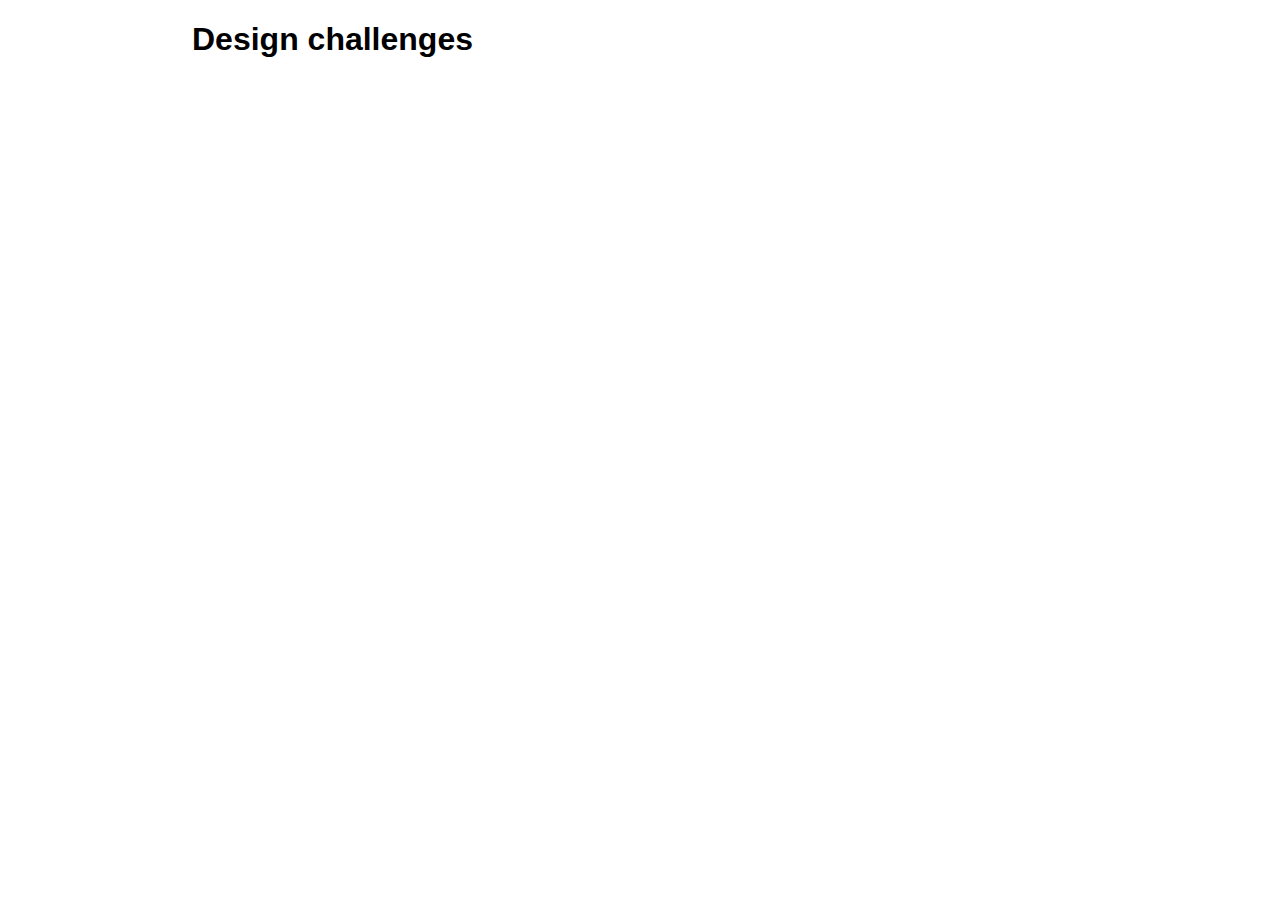
==== index.html @ 2d8f9206 "Completed challenge 5 and getting started on a landing page" ====
<!DOCTYPE html>
<html lang="en">
<head>
    <meta charset="UTF-8">
    <title>Title</title>
    <link href="css/style.css" rel="stylesheet" type="text/css">
</head>
<body>
    <header>
        <h1>Design challenges</h1>
    </header>

</body>
</html>
---- css/style.css ----
body {
  width: 70%;
  margin: auto;
  font-family: sans-serif;
}

/*# sourceMappingURL=style.css.map */
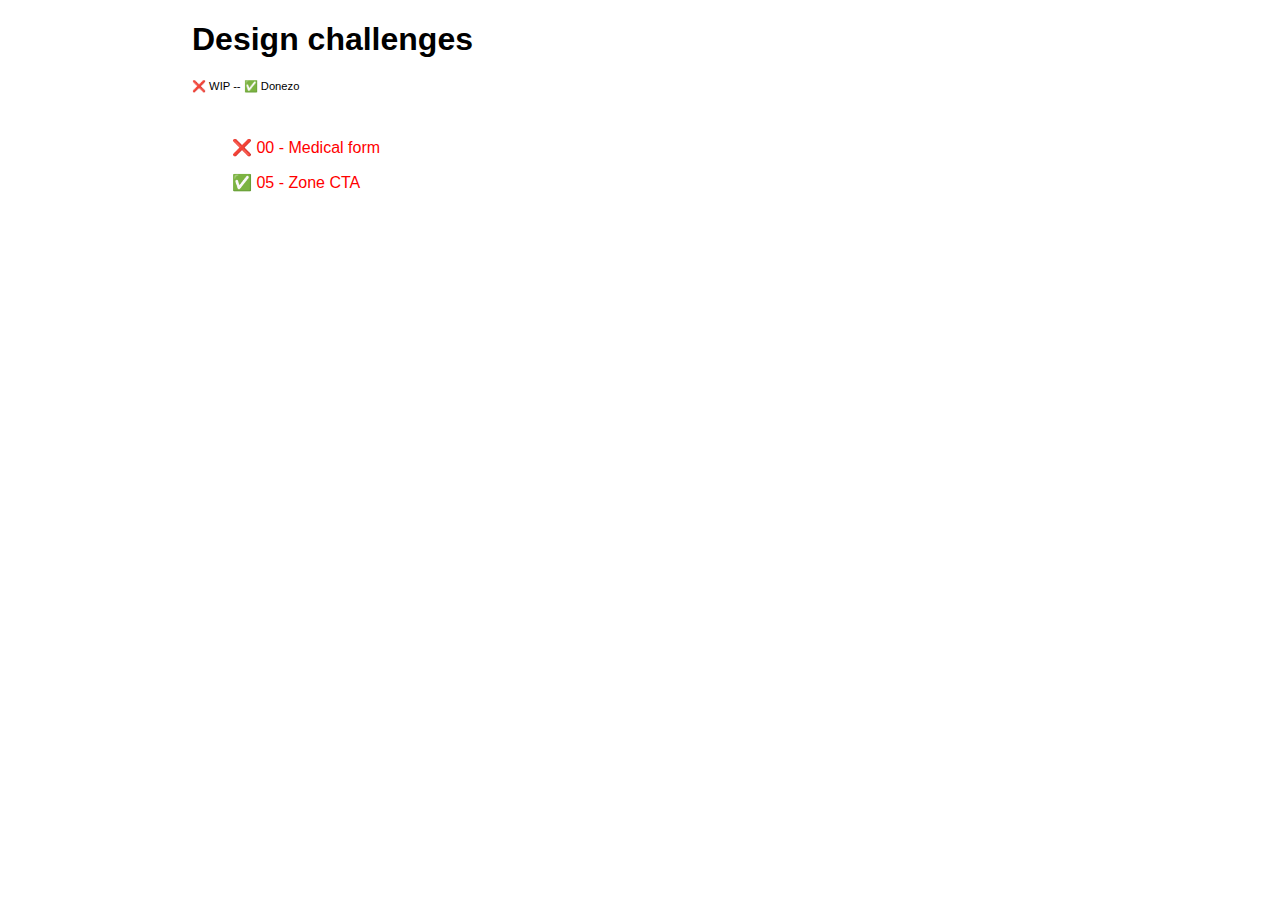
==== commit b6581888: "Challenge 5 is actually done now and the landing page works" ====
--- a/index.html
+++ b/index.html
@@ -8,7 +8,19 @@
 <body>
     <header>
         <h1>Design challenges</h1>
+        <p>&#10060;  WIP --  &#9989;  Donezo</p>
     </header>
-
+    <section>
+        <article id="one">
+            <ul>
+                <li>
+                    <p>&#10060; <a href="00.form-medical-information/index.html" target="_blank" title="Medical form">00 - Medical form</a></p>
+                </li>
+                <li>
+                    <p>&#9989; <a href="05.zone-CTA" target="_blank" title="ZONE CTA">05 - Zone CTA</a></p>
+                </li>
+            </ul>
+        </article>
+    </section>
 </body>
 </html>--- a/css/style.css
+++ b/css/style.css
@@ -4,4 +4,20 @@
   font-family: sans-serif;
 }
 
+header {
+  margin-bottom: 5%;
+}
+header p {
+  font-size: 70%;
+}
+
+ul {
+  list-style-type: none;
+}
+
+a:link, a:active, a:visited {
+  color: red;
+  text-decoration: none;
+}
+
 /*# sourceMappingURL=style.css.map */
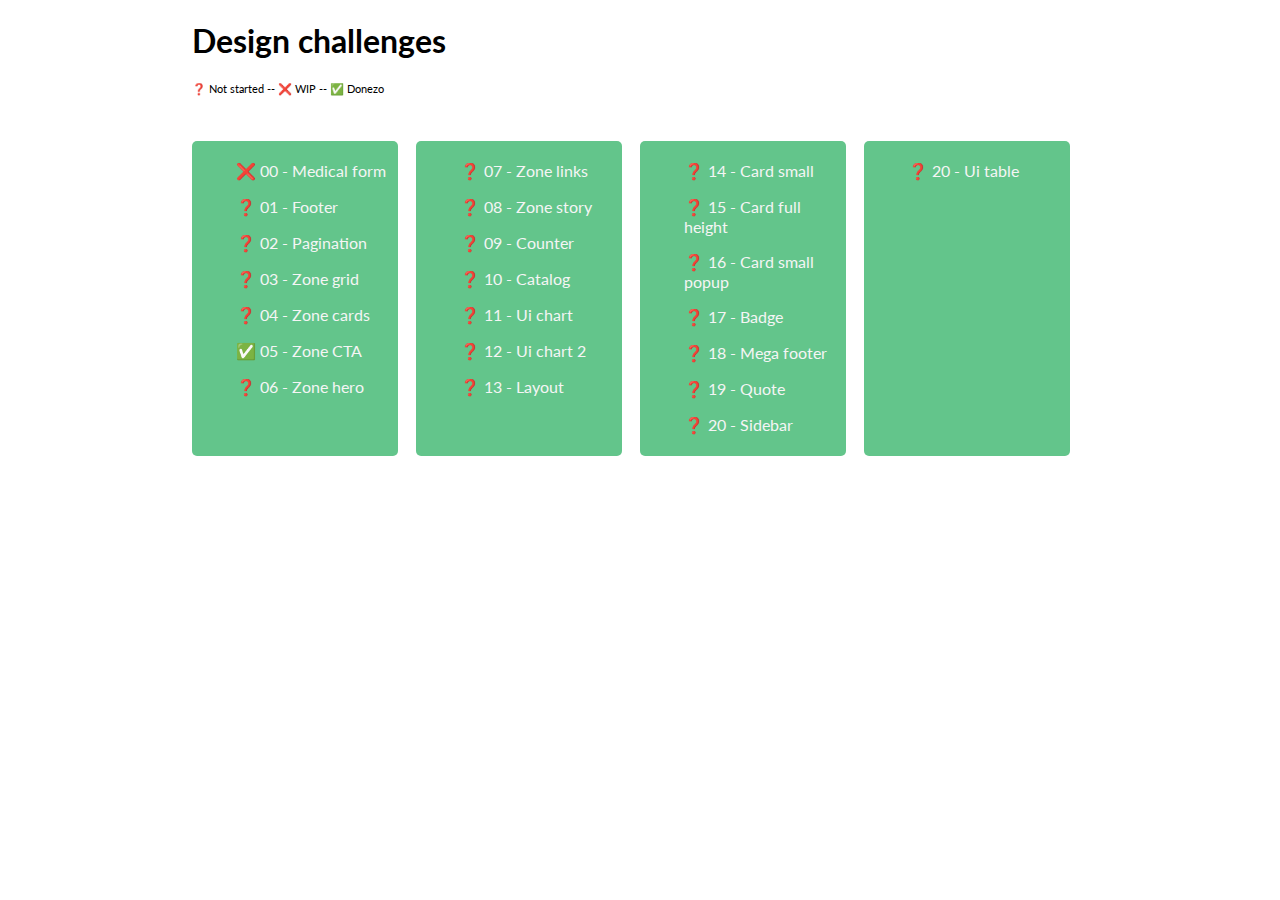
==== commit b0b2848f: "updates to landing page, layout pretty much done" ====
--- a/index.html
+++ b/index.html
@@ -3,21 +3,94 @@
 <head>
     <meta charset="UTF-8">
     <title>Title</title>
+    <link href="https://fonts.googleapis.com/css?family=Lato&display=swap" rel="stylesheet">
     <link href="css/style.css" rel="stylesheet" type="text/css">
 </head>
 <body>
     <header>
         <h1>Design challenges</h1>
-        <p>&#10060;  WIP --  &#9989;  Donezo</p>
+        <p>&#10067;  Not started -- &#10060;  WIP -- &#9989;  Donezo</p>
     </header>
     <section>
-        <article id="one">
+        <article id="one" class="divider">
             <ul>
                 <li>
-                    <p>&#10060; <a href="00.form-medical-information/index.html" target="_blank" title="Medical form">00 - Medical form</a></p>
+                    <p><a href="00.form-medical-information/index.html" target="_blank" title="Medical form">&#10060;  00 - Medical form</a></p>
                 </li>
                 <li>
-                    <p>&#9989; <a href="05.zone-CTA" target="_blank" title="ZONE CTA">05 - Zone CTA</a></p>
+                    <a href="#" target="_blank" title="Footer"><p>&#10067; 01 - Footer</p></a>
+                </li>
+                <li>
+                    <a href="#" target="_blank" title="Pagination"><p>&#10067; 02 - Pagination</p></a>
+                </li>
+                <li>
+                    <a href="#" target="_blank" title="Zone grid"><p>&#10067; 03 - Zone grid</p></a>
+                </li>
+                <li>
+                    <a href="#" target="_blank" title="Zone cards"><p>&#10067; 04 - Zone cards</p></a>
+                </li>
+                <li>
+                    <p><a href="05.zone-CTA" target="_blank" title="ZONE CTA">&#9989; 05 - Zone CTA</a></p>
+                </li>
+                <li>
+                    <a href="#" target="_blank" title="Zone hero"><p>&#10067; 06 - Zone hero</p></a>
+                </li>
+            </ul>
+        </article>
+        <article id="two" class="divider">
+            <ul>
+                <li>
+                    <p><a href="#" target="_blank" title="Zone links">&#10067; 07 - Zone links</a></p>
+                </li>
+                <li>
+                    <a href="#" target="_blank" title="Zone story"><p>&#10067; 08 - Zone story</p></a>
+                </li>
+                <li>
+                    <a href="#" target="_blank" title="Counter"><p>&#10067; 09 - Counter</p></a>
+                </li>
+                <li>
+                    <a href="#" target="_blank" title="Catalog"><p>&#10067; 10 - Catalog</p></a>
+                </li>
+                <li>
+                    <a href="#" target="_blank" title="Ui chart"><p>&#10067; 11 - Ui chart</p></a>
+                </li>
+                <li>
+                    <p><a href="05.zone-CTA" target="_blank" title="Ui chart 2">&#10067; 12 - Ui chart 2</a></p>
+                </li>
+                <li>
+                    <a href="#" target="_blank" title="Layout"><p>&#10067; 13 - Layout</p></a>
+                </li>
+            </ul>
+        </article>
+        <article id="three" class="divider">
+            <ul>
+                <li>
+                    <p><a href="#" target="_blank" title="Card small">&#10067;  14 - Card small</a></p>
+                </li>
+                <li>
+                    <a href="#" target="_blank" title="Card full height"><p>&#10067; 15 - Card full height</p></a>
+                </li>
+                <li>
+                    <a href="#" target="_blank" title="Card small popup"><p>&#10067; 16 - Card small popup</p></a>
+                </li>
+                <li>
+                    <a href="#" target="_blank" title="Badge"><p>&#10067; 17 - Badge</p></a>
+                </li>
+                <li>
+                    <a href="#" target="_blank" title="Mega footer"><p>&#10067; 18 - Mega footer</p></a>
+                </li>
+                <li>
+                    <p><a href="05.zone-CTA" target="_blank" title="Quote">&#10067; 19 - Quote</a></p>
+                </li>
+                <li>
+                    <a href="#" target="_blank" title="Sidebar"><p>&#10067; 20 - Sidebar</p></a>
+                </li>
+            </ul>
+        </article>
+        <article id="four" class="divider">
+            <ul>
+                <li>
+                    <a href="#" target="_blank" title="Ui table"><p>&#10067; 20 - Ui table</p></a>
                 </li>
             </ul>
         </article>
--- a/css/style.css
+++ b/css/style.css
@@ -1,7 +1,7 @@
 body {
   width: 70%;
   margin: auto;
-  font-family: sans-serif;
+  font-family: "Lato", sans-serif;
 }
 
 header {
@@ -16,8 +16,27 @@
 }
 
 a:link, a:active, a:visited {
-  color: red;
+  color: whitesmoke;
   text-decoration: none;
 }
 
+a:hover {
+  color: #366d47;
+}
+
+section {
+  display: flex;
+  justify-content: center;
+  align-content: center;
+}
+
+.divider {
+  display: inline-block;
+  background-color: #63C58B;
+  width: 28%;
+  padding: 0.5%;
+  margin-right: 2%;
+  border-radius: 5px;
+}
+
 /*# sourceMappingURL=style.css.map */
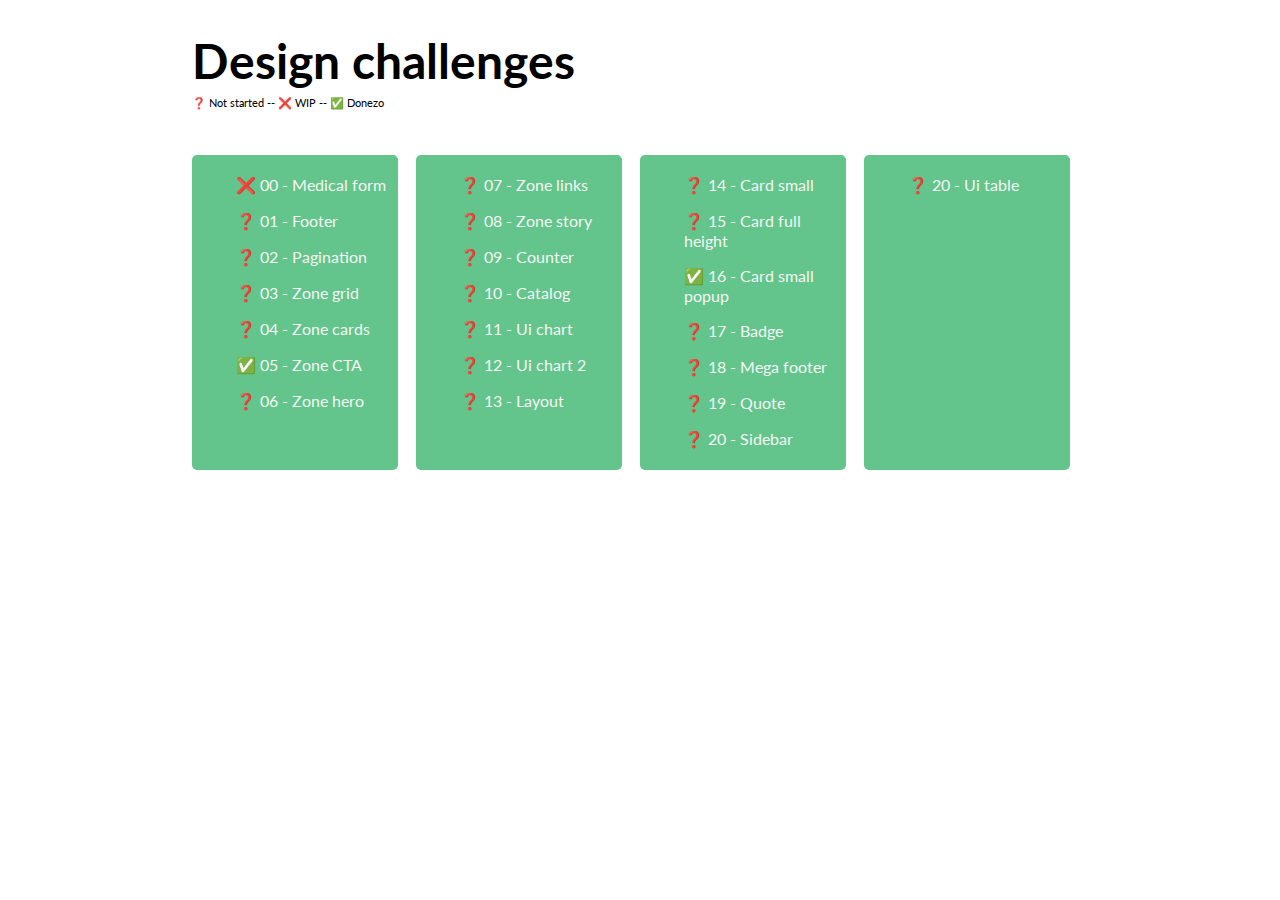
==== commit 25aab908: "updated landing page" ====
--- a/index.html
+++ b/index.html
@@ -71,7 +71,7 @@
                     <a href="#" target="_blank" title="Card full height"><p>&#10067; 15 - Card full height</p></a>
                 </li>
                 <li>
-                    <a href="#" target="_blank" title="Card small popup"><p>&#10067; 16 - Card small popup</p></a>
+                    <a href="17.card-small-popup/index.html" target="_blank" title="Card small popup"><p>&#9989; 16 - Card small popup</p></a>
                 </li>
                 <li>
                     <a href="#" target="_blank" title="Badge"><p>&#10067; 17 - Badge</p></a>
--- a/css/style.css
+++ b/css/style.css
@@ -6,6 +6,10 @@
 
 header {
   margin-bottom: 5%;
+}
+header h1 {
+  font-size: 300%;
+  margin-bottom: -0.5%;
 }
 header p {
   font-size: 70%;
